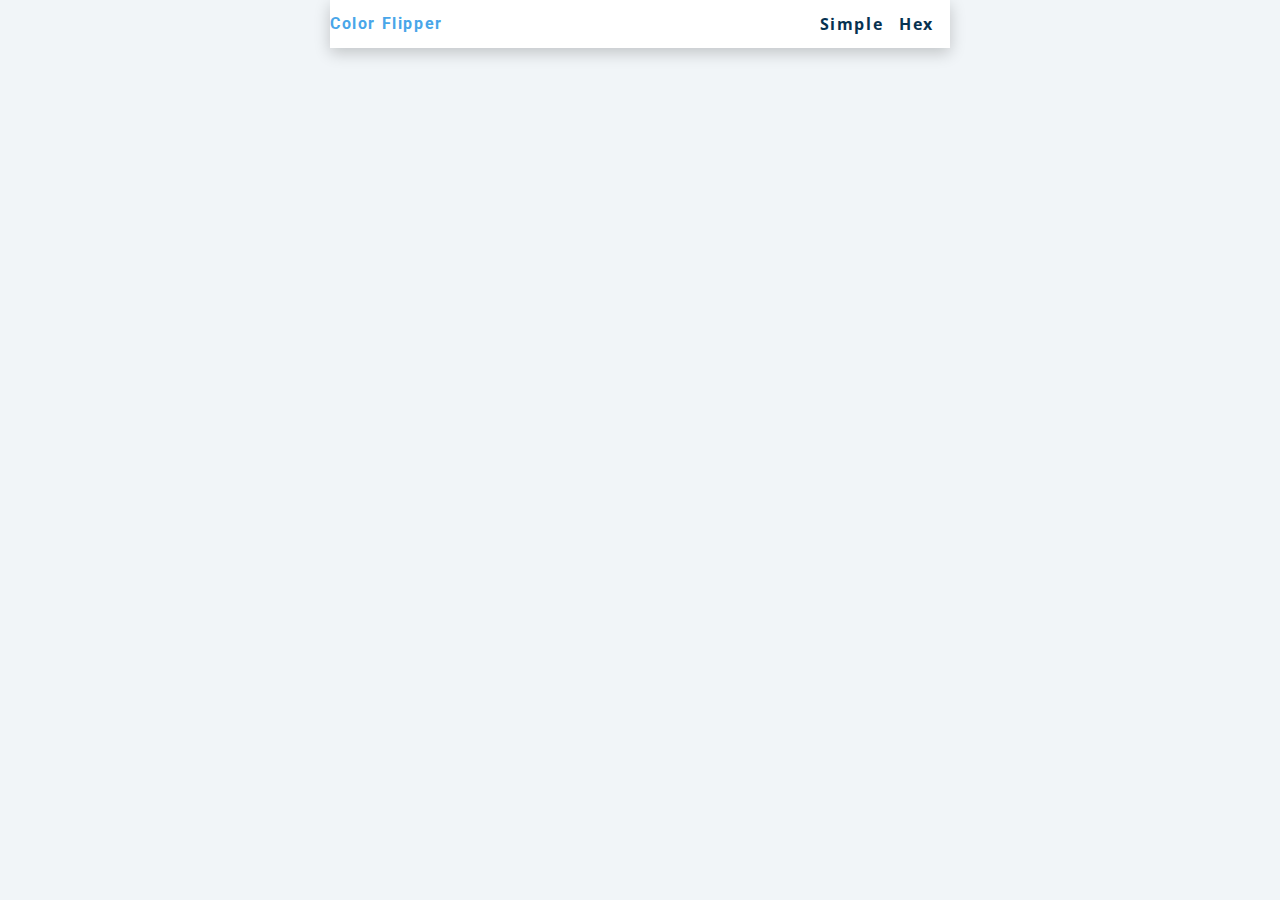
==== color flipper/index.html @ 77bc918c "#commit-#1" ====
<!DOCTYPE html>
<html>
    <head>
        <link rel="stylesheet" href="style.css"/>
    </head>
    <body>
        <nav class="nav-center">
            <h4>Color Flipper</h4>
            <ul class="nav-links">
                <li>
                    <a href="index.html">Simple</a>
                </li>
                <li>
                    <a href="hex.html">hex</a>
                </li>
            </ul>
        </nav>

        <script src="main.js"></script>

    </body>
</html>
---- color flipper/style.css ----
@import url("https://fonts.googleapis.com/css?family=Open+Sans|Roboto:400,700&display=swap");

/*
=============== 
Variables
===============
*/

:root {
  /* dark shades of primary color*/
  --clr-primary-1: hsl(205, 86%, 17%);
  --clr-primary-2: hsl(205, 77%, 27%);
  --clr-primary-3: hsl(205, 72%, 37%);
  --clr-primary-4: hsl(205, 63%, 48%);
  /* primary/main color */
  --clr-primary-5: hsl(205, 78%, 60%);
  /* lighter shades of primary color */
  --clr-primary-6: hsl(205, 89%, 70%);
  --clr-primary-7: hsl(205, 90%, 76%);
  --clr-primary-8: hsl(205, 86%, 81%);
  --clr-primary-9: hsl(205, 90%, 88%);
  --clr-primary-10: hsl(205, 100%, 96%);
  /* darkest grey - used for headings */
  --clr-grey-1: hsl(209, 61%, 16%);
  --clr-grey-2: hsl(211, 39%, 23%);
  --clr-grey-3: hsl(209, 34%, 30%);
  --clr-grey-4: hsl(209, 28%, 39%);
  /* grey used for paragraphs */
  --clr-grey-5: hsl(210, 22%, 49%);
  --clr-grey-6: hsl(209, 23%, 60%);
  --clr-grey-7: hsl(211, 27%, 70%);
  --clr-grey-8: hsl(210, 31%, 80%);
  --clr-grey-9: hsl(212, 33%, 89%);
  --clr-grey-10: hsl(210, 36%, 96%);
  --clr-white: #fff;
  --clr-red-dark: hsl(360, 67%, 44%);
  --clr-red-light: hsl(360, 71%, 66%);
  --clr-green-dark: hsl(125, 67%, 44%);
  --clr-green-light: hsl(125, 71%, 66%);
  --clr-black: #222;
  --ff-primary: "Roboto", sans-serif;
  --ff-secondary: "Open Sans", sans-serif;
  --transition: all 0.3s linear;
  --spacing: 0.1rem;
  --radius: 0.25rem;
  --light-shadow: 0 5px 15px rgba(0, 0, 0, 0.1);
  --dark-shadow: 0 5px 15px rgba(0, 0, 0, 0.2);
  --max-width: 1170px;
  --fixed-width: 620px;
}
/*
=============== 
Global Styles
===============
*/

*,
::after,
::before {
  margin: 0;
  padding: 0;
  box-sizing: border-box;
}
body {
  font-family: var(--ff-secondary);
  background: var(--clr-grey-10);
  color: var(--clr-grey-1);
  line-height: 1.5;
  font-size: 0.875rem;
}
ul {
  list-style-type: none;
}
a {
  text-decoration: none;
}
h1,
h2,
h3,
h4 {
  letter-spacing: var(--spacing);
  text-transform: capitalize;
  line-height: 1.25;
  margin-bottom: 0.75rem;
  font-family: var(--ff-primary);
}
h1 {
  font-size: 3rem;
}
h2 {
  font-size: 2rem;
}
h3 {
  font-size: 1.25rem;
}
h4 {
  font-size: 0.875rem;
}
p {
  margin-bottom: 1.25rem;
  color: var(--clr-grey-5);
}
@media screen and (min-width: 800px) {
  h1 {
    font-size: 4rem;
  }
  h2 {
    font-size: 2.5rem;
  }
  h3 {
    font-size: 1.75rem;
  }
  h4 {
    font-size: 1rem;
  }
  body {
    font-size: 1rem;
  }
  h1,
  h2,
  h3,
  h4 {
    line-height: 1;
  }
}
/*  global classes */

/* section */
.section {
  padding: 5rem 0;
}

.section-center {
  width: 90vw;
  margin: 0 auto;
  max-width: 1170px;
}
@media screen and (min-width: 992px) {
  .section-center {
    width: 95vw;
  }
}
main {
  min-height: 100vh;
  display: grid;
  place-items: center;
}

/*
=============== 
Nav
===============
*/
nav {
  background: var(--clr-white);
  height: 3rem;
  display: grid;
  align-items: center;
  box-shadow: var(--dark-shadow);
}
.nav-center {
  width: 90vw;
  max-width: var(--fixed-width);
  margin: 0 auto;
  display: flex;
  align-items: center;
  justify-content: space-between;
}
.nav-center h4 {
  margin-bottom: 0;
  color: var(--clr-primary-5);
}
.nav-links {
  display: flex;
}
nav a {
  text-transform: capitalize;
  font-weight: 700;
  font-size: 1rem;
  color: var(--clr-primary-1);
  letter-spacing: var(--spacing);
  margin-right: 1rem;
}
nav a:hover {
  color: var(--clr-primary-5);
}
/*
=============== 
Container
===============
*/
main {
  min-height: calc(100vh - 3rem);
  display: grid;
  place-items: center;
}
.container {
  text-align: center;
}
.container h2 {
  background: var(--clr-black);
  color: var(--clr-white);
  padding: 1rem;
  border-radius: var(--radius);
  margin-bottom: 2.5rem;
}
.color {
  color: var(--clr-primary-5);
}
.btn-hero {
  font-family: var(--ff-primary);
  text-transform: uppercase;
  background: transparent;
  color: var(--clr-black);
  letter-spacing: var(--spacing);
  display: inline-block;
  font-weight: 700;
  transition: var(--transition);
  border: 2px solid var(--clr-black);
  cursor: pointer;
  box-shadow: 0 1px 3px rgba(0, 0, 0, 0.2);
  border-radius: var(--radius);
  font-size: 1rem;
  padding: 0.75rem 1.25rem;
}
.btn-hero:hover {
  color: var(--clr-white);
  background: var(--clr-black);
}
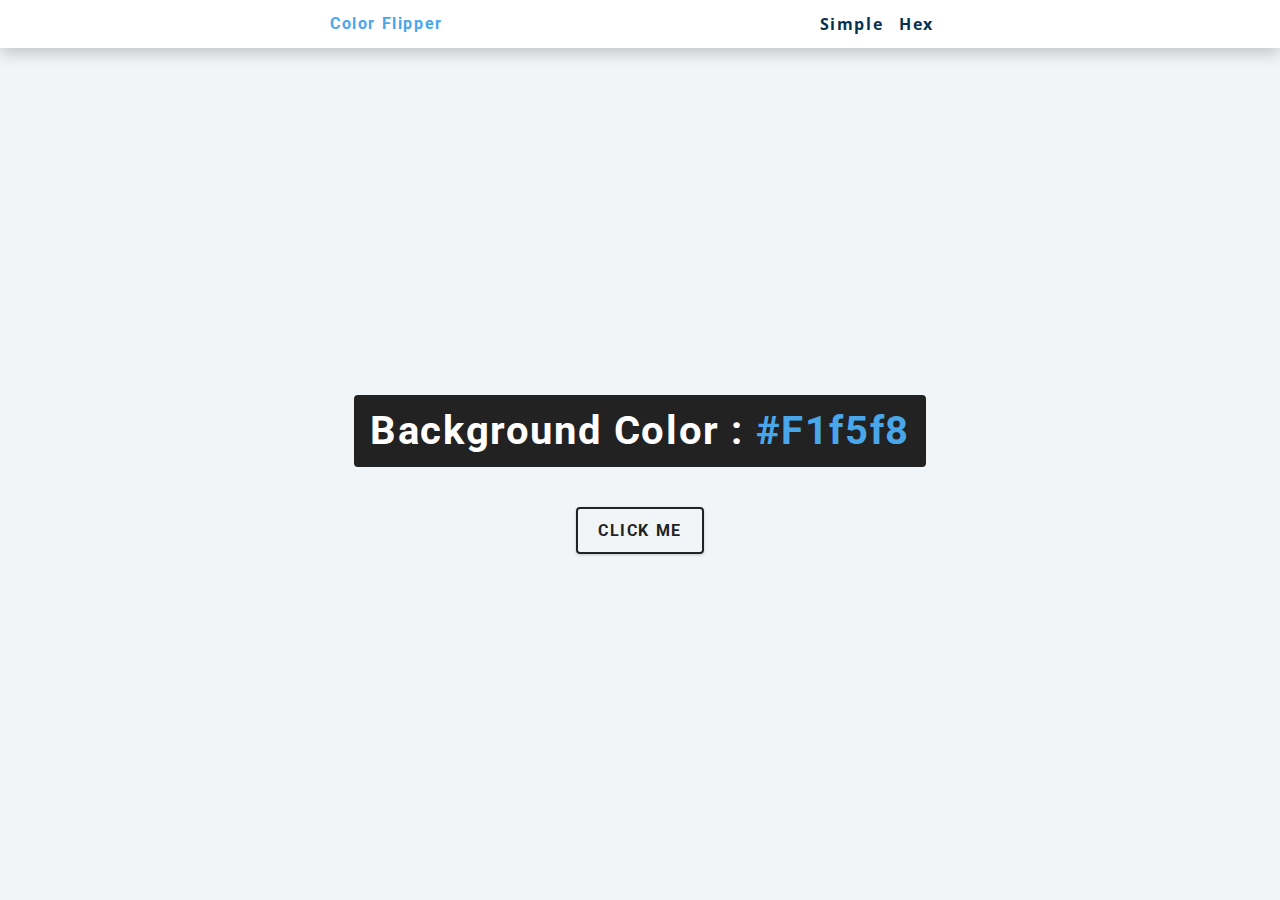
==== commit 602bd0c8: "#commit-#2" ====
--- a/color flipper/index.html
+++ b/color flipper/index.html
@@ -4,9 +4,10 @@
         <link rel="stylesheet" href="style.css"/>
     </head>
     <body>
-        <nav class="nav-center">
-            <h4>Color Flipper</h4>
-            <ul class="nav-links">
+        <nav >
+            <div class="nav-center"> 
+                <h4>Color Flipper</h4>
+                <ul class="nav-links">
                 <li>
                     <a href="index.html">Simple</a>
                 </li>
@@ -14,9 +15,17 @@
                     <a href="hex.html">hex</a>
                 </li>
             </ul>
+            </div>  
         </nav>
+        <main>
+            <div class="container">
+                <h2>background color : <span class="color">#f1f5f8</span></h2>
+                <button class="btn btn-hero" id="btn">Click Me</button>
+            </div>
+        </main>
 
-        <script src="main.js"></script>
+
+        <script src="hex.js"></script>
 
     </body>
 </html>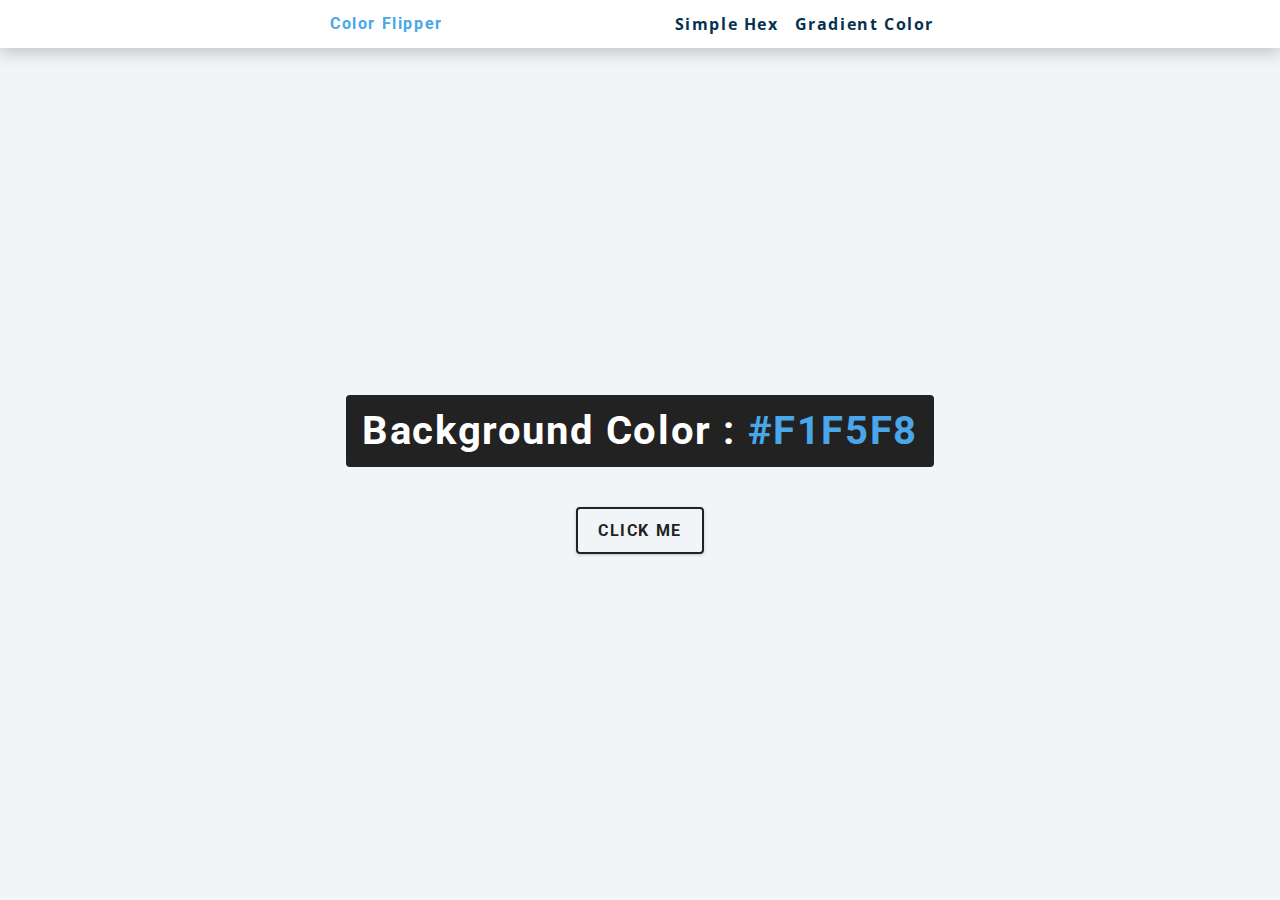
==== commit 623fa90a: "#commit-#4" ====
--- a/color flipper/index.html
+++ b/color flipper/index.html
@@ -9,17 +9,17 @@
                 <h4>Color Flipper</h4>
                 <ul class="nav-links">
                 <li>
-                    <a href="index.html">Simple</a>
+                    <a href="index.html">Simple Hex</a>
                 </li>
                 <li>
-                    <a href="hex.html">hex</a>
+                    <a href="gradientcolor.html">Gradient Color</a>
                 </li>
             </ul>
             </div>  
         </nav>
         <main>
             <div class="container">
-                <h2>background color : <span class="color">#f1f5f8</span></h2>
+                <h2>background color : <span class="color">#F1F5F8</span></h2>
                 <button class="btn btn-hero" id="btn">Click Me</button>
             </div>
         </main>
